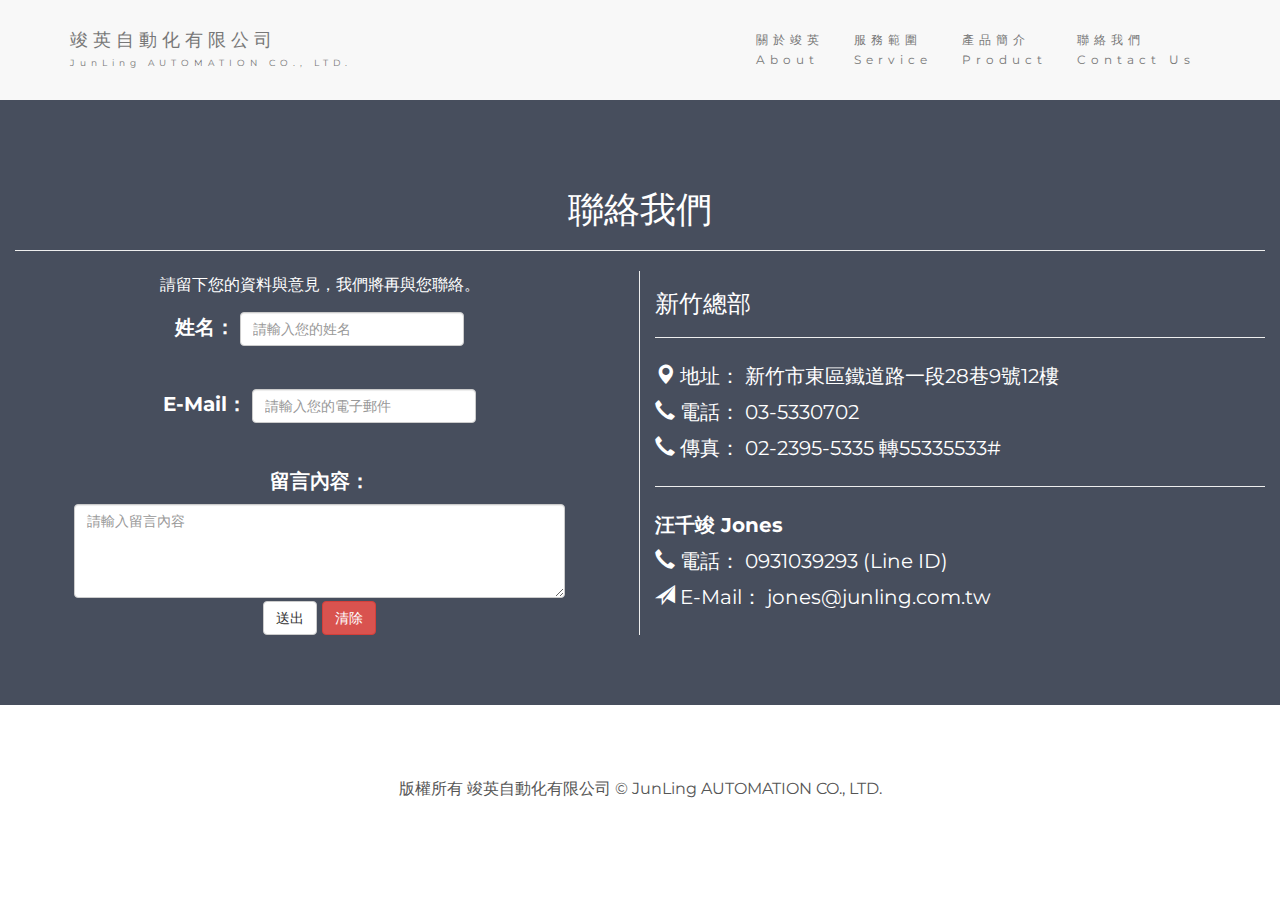
==== contact.html @ b86bc94a "Update contact.html" ====
<!DOCTYPE html>
<html lang="en">
<head>
  <title>竣英自動化有限公司</title>
  <meta charset="utf-8">
  <meta name="viewport" content="width=device-width, initial-scale=1">
  <link rel="stylesheet" href="https://maxcdn.bootstrapcdn.com/bootstrap/3.4.1/css/bootstrap.min.css">
  <link href="https://fonts.googleapis.com/css?family=Montserrat" rel="stylesheet">
  <script src="https://ajax.googleapis.com/ajax/libs/jquery/3.6.4/jquery.min.js"></script>
  <script src="https://maxcdn.bootstrapcdn.com/bootstrap/3.4.1/js/bootstrap.min.js"></script>
  <script src="scripts/index.js"></script>
  <link rel="stylesheet" href="styles/index.css">
</head>
<body>

<!-- Navbar -->
<nav class="navbar navbar-default">
  <div class="container">
    <div class="navbar-header">
      <button type="button" class="navbar-toggle" data-toggle="collapse" data-target="#myNavbar">
        <span class="icon-bar"></span>
        <span class="icon-bar"></span>
        <span class="icon-bar"></span>                        
      </button>
      <a class="navbar-brand" href="index.html">
        <span style="font-size:1em;">竣英自動化有限公司</span>
        <br />
        <span style="font-size:0.5em;">JunLing AUTOMATION CO., LTD.</span>
      </a>
    </div>
    <div class="collapse navbar-collapse" id="myNavbar">
      <ul class="nav navbar-nav navbar-right">
        <li>
          <a href="index.html#bg-1">
            關於竣英<br />About
          </a>
        </li>
        <li>
          <a href="index.html#bg-2">
            服務範圍<br />Service
          </a>
        </li>
        <li>
          <a href="index.html#bg-3">
            產品簡介<br />Product
          </a>
        </li>
        <li>
          <a href="contact.html">
          聯絡我們<br />Contact Us
          </a>
        </li>
      </ul>
    </div>
  </div>
</nav>

<div id="bg-1" class="container-fluid bg-1 text-center">
  <h1>聯絡我們</h1>
  <hr />
  <div class="row">
    <div class="col-sm-6" style="border-right: 1px solid #eee;"> 
      <p>請留下您的資料與意見，我們將再與您聯絡。</p>
      <form id="form" action="mailto:jones@junling.com.tw" method="get" enctype="text/plain" accept-charset="utf-8" class="form-inline">
        <input type="hidden" id="subject" name="subject" class="form-control" value="[竣英] 您有一則來自聯絡我們的新留言！">
        <input type="hidden" id="body" name="body" class="form-control" value="">
        <div class="form-group">
          <label for="name">姓名：</label>
          <input type="text" id="name" name="name" class="form-control" placeholder="請輸入您的姓名" />
        </div>
        <br /><br />
        <div class="form-group">
          <label for="email">E-Mail：</label>
          <input type="email" id="email" name="email" class="form-control" placeholder="請輸入您的電子郵件" />
        </div>
        <br /><br />
        <div class="form-group">
          <label for="message">留言內容：</label><br>
          <textarea id="message" name="message" rows="4" cols="50" class="form-control" placeholder="請輸入留言內容" /></textarea>
        </div>
        <br />
        <button class="btn btn-default" type="button" onclick="Submit();">送出</button>
        <button class="btn btn-danger" type="reset">清除</button>
      </form>
    </div>
    <div class="col-sm-6"> 
      <h3 class="text-left">新竹總部</h3>
      <hr />
      <div class="text-left">
        <span class=" glyphicon glyphicon-map-marker"></span> 地址： 新竹市東區鐵道路一段28巷9號12樓 <br />
        <span class="glyphicon glyphicon-earphone"></span> 電話： 03-5330702 <br />
        <span class="glyphicon glyphicon-earphone"></span> 傳真： 02-2395-5335 轉55335533# <br />
      </div>
      <hr />
      <div class="text-left">
        <b>汪千竣 Jones</b> <br />
        <span class="glyphicon glyphicon-earphone"></span> 電話： 0931039293 (Line ID) <br />
        <span class="glyphicon glyphicon-send"></span> E-Mail： <a href="mailto:jones@junling.com.tw" style="color: white;">jones@junling.com.tw</a> <br />
      </div>
    </div>
  </div>
</div>

<!-- Footer -->
<footer class="container-fluid bg-2 text-center">
  <p>版權所有 竣英自動化有限公司 © JunLing AUTOMATION CO., LTD.</p> 
</footer>

<a id="topButton" href="#">
  <span class="glyphicon glyphicon-menu-up"></span>
</a>

<!-- Modal -->
<div id="messageModal" class="modal fade" tabindex="-1" role="dialog">
  <div class="modal-dialog modal-sm">
    <div class="modal-content">
      <div class="modal-header">
        <button type="button" class="close" data-dismiss="modal" aria-label="Close">
          <span aria-hidden="true">&times;</span>
        </button>
        <h3 class="modal-title text-center">提示訊息</h5>
      </div>
      <div class="modal-body">
        <p id="messageModalBody"></p>
      </div>
      <div class="modal-footer">
        <button type="button" class="btn btn-secondary" data-dismiss="modal">關閉</button>
      </div>
    </div>
  </div>
</div>

</body>
</html>
---- styles/index.css ----
body {
  font: 20px Montserrat, sans-serif;
  line-height: 1.8;
  color: #f5f6f7;
}
p {font-size: 16px;}
.margin {margin-bottom: 45px;}
.bg-1 { 
  background-color: #474e5d; /* White */
  color: #ffffff;
}
.bg-2 { 
  background-color: #ffffff; /* Black Gray */
  color: #555555;
}
.bg-3 { 
  background-color: #2f2f2f; 
  color: #fff;
}
.container-fluid {
  padding-top: 70px;
  padding-bottom: 70px;
}
.navbar {
  padding-top: 15px;
  padding-bottom: 15px;
  border: 0;
  border-radius: 0;
  margin-bottom: 0;
  font-size: 12px;
  letter-spacing: 5px;
}
.navbar-nav  li a:hover {
  color: #1abc9c !important;
}
#topButton {
  display: none;
  position: fixed;
  bottom: 20px;
  right: 20px;
  padding: 10px;
  background-color: #f5f5f5;
  color: #666;
  border-radius: 5px;
  text-decoration: none;
}

#topButton:hover {
  background-color: #ddd;
}

.modal {
  color: #555555;
}
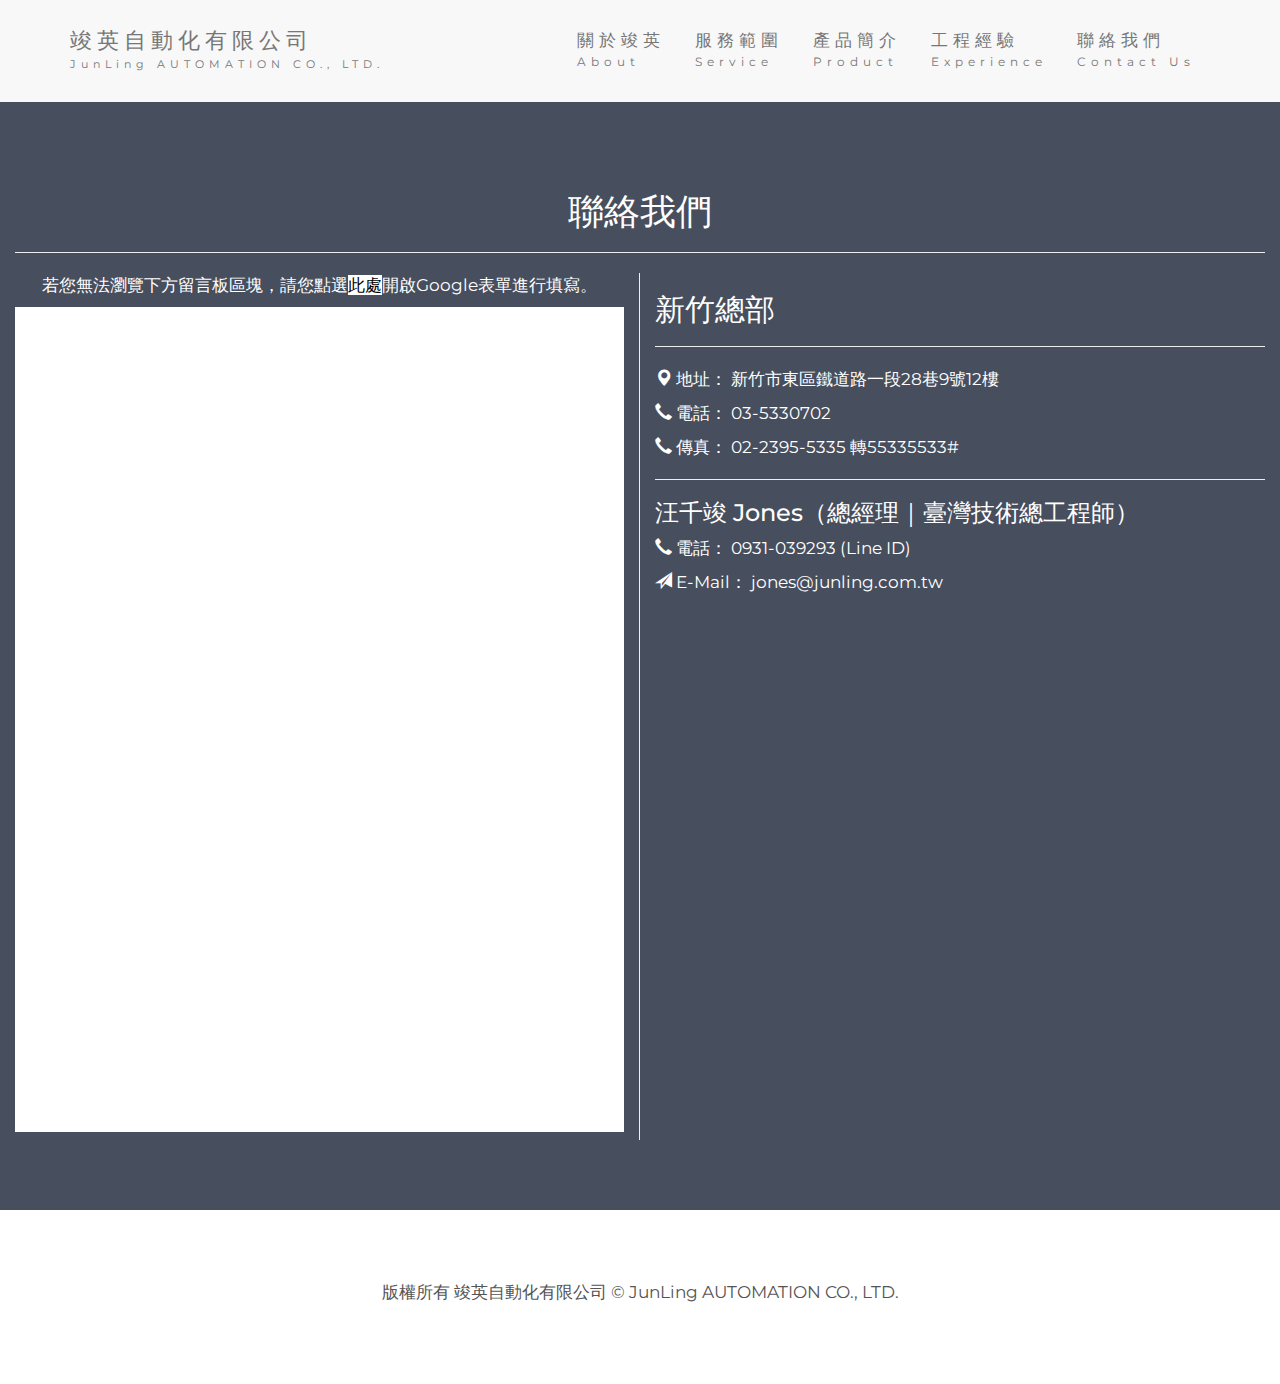
==== commit e5483467: "Fill in the gaps" ====
--- a/contact.html
+++ b/contact.html
@@ -23,31 +23,46 @@
         <span class="icon-bar"></span>                        
       </button>
       <a class="navbar-brand" href="index.html">
-        <span style="font-size:1em;">竣英自動化有限公司</span>
+        <span class="title">竣英自動化有限公司</span>
         <br />
-        <span style="font-size:0.5em;">JunLing AUTOMATION CO., LTD.</span>
+        <span class="subtitle">JunLing AUTOMATION CO., LTD.</span>
       </a>
     </div>
     <div class="collapse navbar-collapse" id="myNavbar">
       <ul class="nav navbar-nav navbar-right">
         <li>
           <a href="index.html#bg-1">
-            關於竣英<br />About
-          </a>
-        </li>
-        <li>
-          <a href="index.html#bg-2">
-            服務範圍<br />Service
+            <span class="title">關於竣英</span>
+            <br />
+            <span class="subtitle">About</span>
           </a>
         </li>
         <li>
           <a href="index.html#bg-3">
-            產品簡介<br />Product
+            <span class="title">服務範圍</span>
+            <br />
+            <span class="subtitle">Service</span>
+          </a>
+        </li>
+        <li>
+          <a href="index.html#bg-4">
+            <span class="title">產品簡介</span>
+            <br />
+            <span class="subtitle">Product</span>
+          </a>
+        </li>
+        <li>
+          <a href="index.html#bg-4">
+            <span class="title">工程經驗</span>
+            <br />
+            <span class="subtitle">Experience</span>
           </a>
         </li>
         <li>
           <a href="contact.html">
-          聯絡我們<br />Contact Us
+            <span class="title">聯絡我們</span>
+            <br />
+            <span class="subtitle">Contact Us</span>
           </a>
         </li>
       </ul>
@@ -59,43 +74,23 @@
   <h1>聯絡我們</h1>
   <hr />
   <div class="row">
-    <div class="col-sm-6" style="border-right: 1px solid #eee;"> 
-      <p>請留下您的資料與意見，我們將再與您聯絡。</p>
-      <form id="form" action="mailto:jones@junling.com.tw" method="get" enctype="text/plain" accept-charset="utf-8" class="form-inline">
-        <input type="hidden" id="subject" name="subject" class="form-control" value="[竣英] 您有一則來自聯絡我們的新留言！">
-        <input type="hidden" id="body" name="body" class="form-control" value="">
-        <div class="form-group">
-          <label for="name">姓名：</label>
-          <input type="text" id="name" name="name" class="form-control" placeholder="請輸入您的姓名" />
-        </div>
-        <br /><br />
-        <div class="form-group">
-          <label for="email">E-Mail：</label>
-          <input type="email" id="email" name="email" class="form-control" placeholder="請輸入您的電子郵件" />
-        </div>
-        <br /><br />
-        <div class="form-group">
-          <label for="message">留言內容：</label><br>
-          <textarea id="message" name="message" rows="4" cols="50" class="form-control" placeholder="請輸入留言內容" /></textarea>
-        </div>
-        <br />
-        <button class="btn btn-default" type="button" onclick="Submit();">送出</button>
-        <button class="btn btn-danger" type="reset">清除</button>
-      </form>
+    <div class="col-sm-6 border-right-white"> 
+      <p>若您無法瀏覽下方留言板區塊，請您點選<a class="text-black bk-white" href="https://docs.google.com/forms/d/e/1FAIpQLSc49tZmSOy5xtbqTs1gEEyyO-XQHC7qnhMd0cmSG9mVACJxCQ/viewform?usp=sf_link" target="_blank" title="Google表單留言版(另開分頁)">此處</a>開啟Google表單進行填寫。</p>
+      <iframe src="https://docs.google.com/forms/d/e/1FAIpQLSc49tZmSOy5xtbqTs1gEEyyO-XQHC7qnhMd0cmSG9mVACJxCQ/viewform?embedded=true" frameborder="0" marginheight="0" marginwidth="0" style="background-color: white;width:100%;min-height: 825px;">載入中…</iframe>
     </div>
     <div class="col-sm-6"> 
-      <h3 class="text-left">新竹總部</h3>
+      <h2 class="text-left">新竹總部</h2>
       <hr />
       <div class="text-left">
-        <span class=" glyphicon glyphicon-map-marker"></span> 地址： 新竹市東區鐵道路一段28巷9號12樓 <br />
-        <span class="glyphicon glyphicon-earphone"></span> 電話： 03-5330702 <br />
-        <span class="glyphicon glyphicon-earphone"></span> 傳真： 02-2395-5335 轉55335533# <br />
+        <p><span class="glyphicon glyphicon-map-marker"></span> 地址： 新竹市東區鐵道路一段28巷9號12樓</p>
+        <p><span class="glyphicon glyphicon-earphone"></span> 電話： 03-5330702</p>
+        <p><span class="glyphicon glyphicon-earphone"></span> 傳真： 02-2395-5335 轉55335533#</p>
       </div>
       <hr />
       <div class="text-left">
-        <b>汪千竣 Jones</b> <br />
-        <span class="glyphicon glyphicon-earphone"></span> 電話： 0931039293 (Line ID) <br />
-        <span class="glyphicon glyphicon-send"></span> E-Mail： <a href="mailto:jones@junling.com.tw" style="color: white;">jones@junling.com.tw</a> <br />
+        <h3 class="text-left">汪千竣 Jones（總經理｜臺灣技術總工程師）</h3>
+        <p><span class="glyphicon glyphicon-earphone"></span> 電話： 0931-039293 (Line ID)</p>
+        <p><span class="glyphicon glyphicon-send"></span> E-Mail： jones@junling.com.tw</p>
       </div>
     </div>
   </div>
@@ -110,25 +105,5 @@
   <span class="glyphicon glyphicon-menu-up"></span>
 </a>
 
-<!-- Modal -->
-<div id="messageModal" class="modal fade" tabindex="-1" role="dialog">
-  <div class="modal-dialog modal-sm">
-    <div class="modal-content">
-      <div class="modal-header">
-        <button type="button" class="close" data-dismiss="modal" aria-label="Close">
-          <span aria-hidden="true">&times;</span>
-        </button>
-        <h3 class="modal-title text-center">提示訊息</h5>
-      </div>
-      <div class="modal-body">
-        <p id="messageModalBody"></p>
-      </div>
-      <div class="modal-footer">
-        <button type="button" class="btn btn-secondary" data-dismiss="modal">關閉</button>
-      </div>
-    </div>
-  </div>
-</div>
-
 </body>
 </html>
--- a/styles/index.css
+++ b/styles/index.css
@@ -1,39 +1,71 @@
 
+.margin {
+  margin-bottom: 45px;
+}
+
+.container-fluid {
+  padding-top: 70px;
+  padding-bottom: 70px;
+}
+
+/* maga menu */
+.navbar {
+  padding-top: 15px;
+  padding-bottom: 15px;
+  border: 0;
+  border-radius: 0;
+  margin-bottom: 0;
+  letter-spacing: 5px;
+}
+
+/* logo */
+.navbar-brand .title {
+  font-size: 1.2em;
+}
+.navbar-brand .subtitle {
+  font-size: 0.6em;
+}
+
+/* menu */
+.navbar-nav  li a:hover {
+  color: #1abc9c !important;
+}
+.navbar-nav .title {
+  font-size: 1.4em;
+}
+.navbar-nav .subtitle {
+  font-size: 1em;
+}
+
+/* body */
 body {
-  font: 20px Montserrat, sans-serif;
-  line-height: 1.8;
+  font: 1.2em Montserrat, sans-serif;
+  line-height: 2em;
   color: #f5f6f7;
 }
-p {font-size: 16px;}
-.margin {margin-bottom: 45px;}
+p {
+  font-size: 1.4em;
+}
 .bg-1 { 
-  background-color: #474e5d; /* White */
+  background-color: #474e5d;
   color: #ffffff;
 }
 .bg-2 { 
-  background-color: #ffffff; /* Black Gray */
+  background-color: #ffffff; 
   color: #555555;
 }
 .bg-3 { 
   background-color: #2f2f2f; 
   color: #fff;
 }
-.container-fluid {
-  padding-top: 70px;
-  padding-bottom: 70px;
+.bg-4 { 
+  background-color: #ffffff; 
+  color: #555555;
 }
-.navbar {
-  padding-top: 15px;
-  padding-bottom: 15px;
-  border: 0;
-  border-radius: 0;
-  margin-bottom: 0;
-  font-size: 12px;
-  letter-spacing: 5px;
+.bg-4 li {
+  font-size: 1.4em;
 }
-.navbar-nav  li a:hover {
-  color: #1abc9c !important;
-}
+
 #topButton {
   display: none;
   position: fixed;
@@ -45,11 +77,22 @@
   border-radius: 5px;
   text-decoration: none;
 }
-
 #topButton:hover {
   background-color: #ddd;
 }
 
-.modal {
-  color: #555555;
+.border-right-white {
+  border-right: 1px solid #eee;
 }
+
+.text-white {
+  color: white;
+}
+
+.text-black {
+  color: black;
+}
+
+.bk-white {
+  background-color: white;
+}
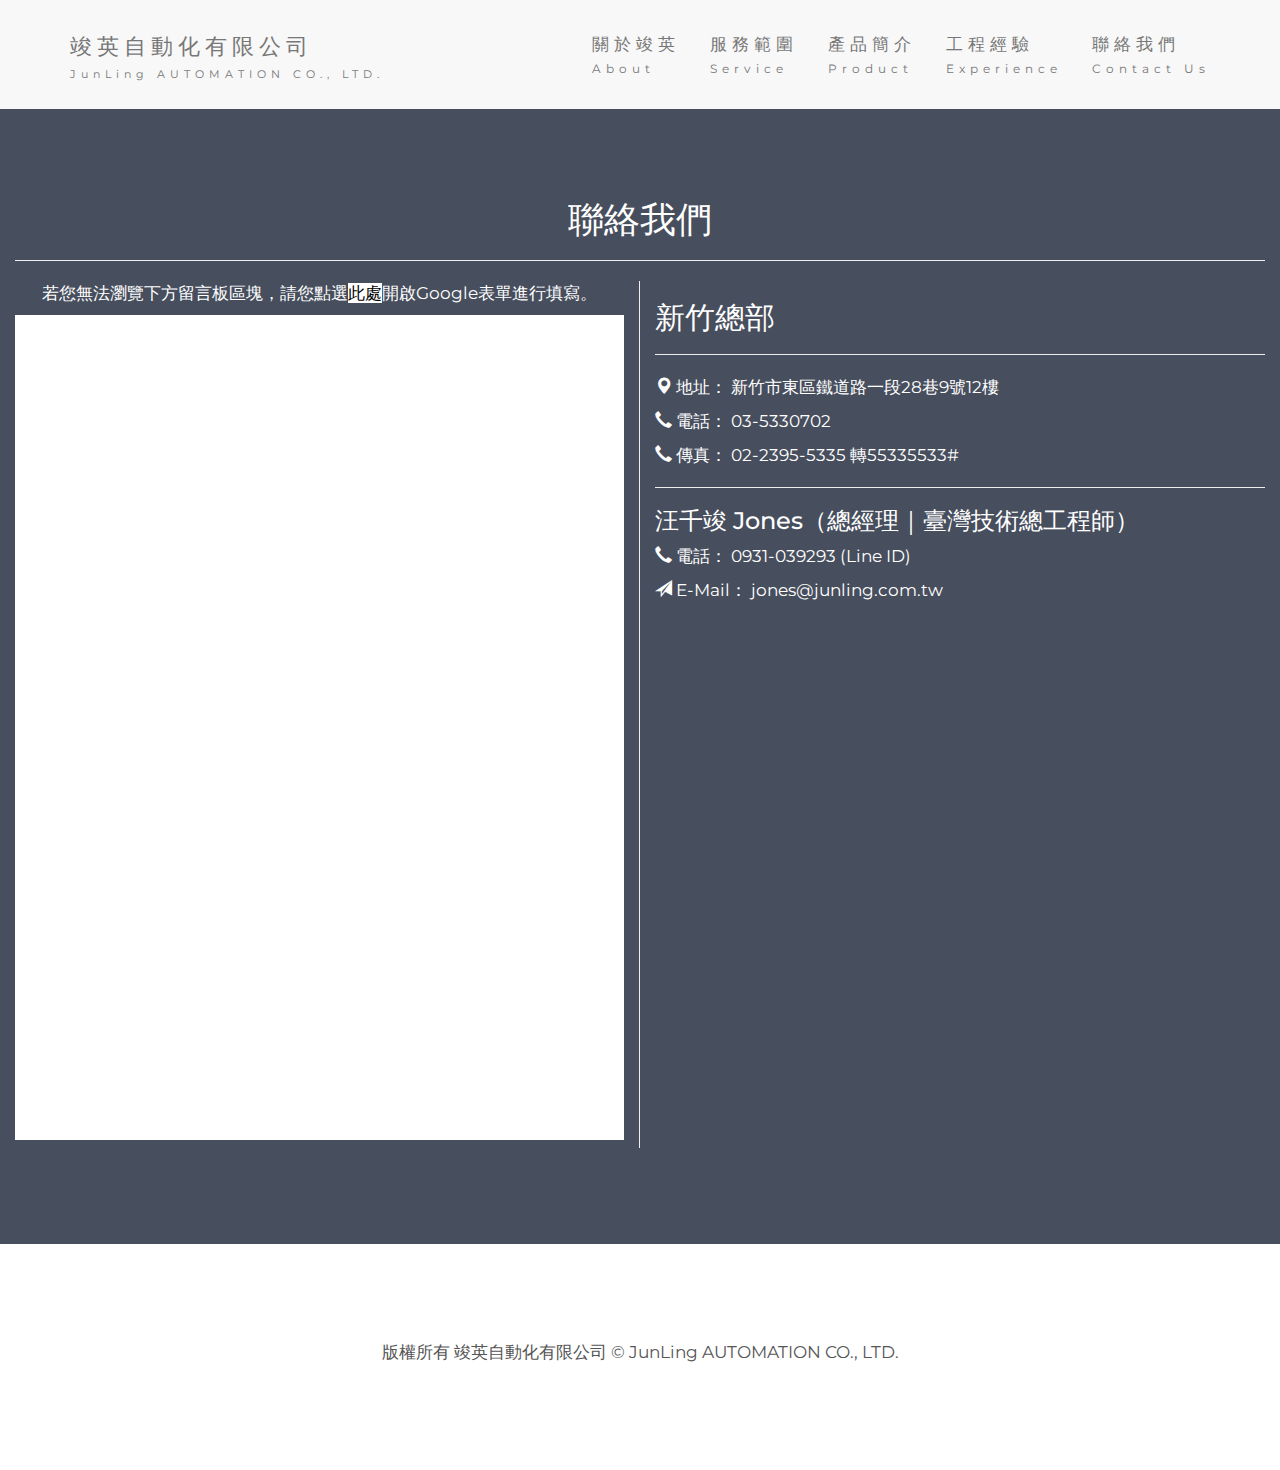
==== commit 972a125c: "[update] fix mobile layout" ====
--- a/contact.html
+++ b/contact.html
@@ -8,16 +8,16 @@
   <link href="https://fonts.googleapis.com/css?family=Montserrat" rel="stylesheet">
   <script src="https://ajax.googleapis.com/ajax/libs/jquery/3.6.4/jquery.min.js"></script>
   <script src="https://maxcdn.bootstrapcdn.com/bootstrap/3.4.1/js/bootstrap.min.js"></script>
-  <script src="scripts/index.js"></script>
-  <link rel="stylesheet" href="styles/index.css">
+  <script src="scripts/index.js?t=1"></script>
+  <link rel="stylesheet" href="styles/index.css?t=2">
 </head>
 <body>
 
 <!-- Navbar -->
-<nav class="navbar navbar-default">
+<nav class="navbar navbar-default navbar-fixed-top">
   <div class="container">
     <div class="navbar-header">
-      <button type="button" class="navbar-toggle" data-toggle="collapse" data-target="#myNavbar">
+      <button id="toggleButton" type="button" class="navbar-toggle" data-toggle="collapse" data-target="#myNavbar">
         <span class="icon-bar"></span>
         <span class="icon-bar"></span>
         <span class="icon-bar"></span>                        
@@ -31,28 +31,28 @@
     <div class="collapse navbar-collapse" id="myNavbar">
       <ul class="nav navbar-nav navbar-right">
         <li>
-          <a href="index.html#bg-1">
+          <a href="index.html#about">
             <span class="title">關於竣英</span>
             <br />
             <span class="subtitle">About</span>
           </a>
         </li>
         <li>
-          <a href="index.html#bg-3">
+          <a href="index.html#service">
             <span class="title">服務範圍</span>
             <br />
             <span class="subtitle">Service</span>
           </a>
         </li>
         <li>
-          <a href="index.html#bg-4">
+          <a href="index.html#product">
             <span class="title">產品簡介</span>
             <br />
             <span class="subtitle">Product</span>
           </a>
         </li>
         <li>
-          <a href="index.html#bg-4">
+          <a href="index.html#experience">
             <span class="title">工程經驗</span>
             <br />
             <span class="subtitle">Experience</span>
@@ -70,15 +70,31 @@
   </div>
 </nav>
 
-<div id="bg-1" class="container-fluid bg-1 text-center">
+<div class="container-fluid bg bg-light-gray text-center">
   <h1>聯絡我們</h1>
   <hr />
   <div class="row">
+    <div class="col-sm-6 mobile-show"> 
+      <h2 class="text-left">新竹總部</h2>
+      <hr />
+      <div class="text-left">
+        <p><span class="glyphicon glyphicon-map-marker"></span> 地址： 新竹市東區鐵道路一段28巷9號12樓</p>
+        <p><span class="glyphicon glyphicon-earphone"></span> 電話： 03-5330702</p>
+        <p><span class="glyphicon glyphicon-earphone"></span> 傳真： 02-2395-5335 轉55335533#</p>
+      </div>
+      <hr />
+      <div class="text-left">
+        <h3 class="text-left">汪千竣 Jones（總經理｜臺灣技術總工程師）</h3>
+        <p><span class="glyphicon glyphicon-earphone"></span> 電話： 0931-039293 (Line ID)</p>
+        <p><span class="glyphicon glyphicon-send"></span> E-Mail： jones@junling.com.tw</p>
+      </div>
+      <hr />
+    </div>
     <div class="col-sm-6 border-right-white"> 
       <p>若您無法瀏覽下方留言板區塊，請您點選<a class="text-black bk-white" href="https://docs.google.com/forms/d/e/1FAIpQLSc49tZmSOy5xtbqTs1gEEyyO-XQHC7qnhMd0cmSG9mVACJxCQ/viewform?usp=sf_link" target="_blank" title="Google表單留言版(另開分頁)">此處</a>開啟Google表單進行填寫。</p>
       <iframe src="https://docs.google.com/forms/d/e/1FAIpQLSc49tZmSOy5xtbqTs1gEEyyO-XQHC7qnhMd0cmSG9mVACJxCQ/viewform?embedded=true" frameborder="0" marginheight="0" marginwidth="0" style="background-color: white;width:100%;min-height: 825px;">載入中…</iframe>
     </div>
-    <div class="col-sm-6"> 
+    <div class="col-sm-6 pc-show"> 
       <h2 class="text-left">新竹總部</h2>
       <hr />
       <div class="text-left">
@@ -97,7 +113,7 @@
 </div>
 
 <!-- Footer -->
-<footer class="container-fluid bg-2 text-center">
+<footer class="container-fluid bg bg-white text-center">
   <p>版權所有 竣英自動化有限公司 © JunLing AUTOMATION CO., LTD.</p> 
 </footer>
 
--- a/styles/index.css
+++ b/styles/index.css
@@ -1,11 +1,6 @@
 
 .margin {
   margin-bottom: 45px;
-}
-
-.container-fluid {
-  padding-top: 70px;
-  padding-bottom: 70px;
 }
 
 /* maga menu */
@@ -17,13 +12,19 @@
   margin-bottom: 0;
   letter-spacing: 5px;
 }
+.navbar-brand {
+  height: inherit;
+  max-height: 60px;
+}
 
 /* logo */
 .navbar-brand .title {
   font-size: 1.2em;
+  line-height: 1.5em;
 }
 .navbar-brand .subtitle {
   font-size: 0.6em;
+  line-height: 0.9em;
 }
 
 /* menu */
@@ -32,13 +33,16 @@
 }
 .navbar-nav .title {
   font-size: 1.4em;
+  line-height: 1.7em;
 }
 .navbar-nav .subtitle {
   font-size: 1em;
+  line-height: 1.3em;
 }
 
 /* body */
 body {
+  padding-top: 7em;
   font: 1.2em Montserrat, sans-serif;
   line-height: 2em;
   color: #f5f6f7;
@@ -46,15 +50,15 @@
 p {
   font-size: 1.4em;
 }
-.bg-1 { 
+.bg-light-gray { 
   background-color: #474e5d;
   color: #ffffff;
 }
-.bg-2 { 
+.bg-white { 
   background-color: #ffffff; 
   color: #555555;
 }
-.bg-3 { 
+.bg-gray { 
   background-color: #2f2f2f; 
   color: #fff;
 }
@@ -62,8 +66,122 @@
   background-color: #ffffff; 
   color: #555555;
 }
-.bg-4 li {
+.bg li {
   font-size: 1.4em;
+}
+
+.container-fluid {
+  padding-top: 8em;
+  padding-bottom: 8em;
+}
+
+/* contact */
+.mobile-show {
+  display: none;
+}
+.pc-show {
+  display: block;
+}
+
+/* mobile */
+@media only screen and (max-width: 1200px) {
+  /* body */
+  body {
+    padding-top: 13em;
+  }
+}
+
+/* mobile */
+@media only screen and (max-width: 768px) {
+  /* body */
+  body {
+    padding-top: 8em;
+  }
+}
+
+/* mobile */
+@media only screen and (max-width: 767.5px) {
+  /* body */
+  body {
+    padding-top: 5em;
+  }
+  p {
+    font-size: 1.2em;
+  }
+
+  /* logo */
+  .navbar-brand .title {
+    font-size: 0.8em;
+    line-height: 1em;
+  }
+  .navbar-brand .subtitle {
+    font-size: 0.4em;
+    line-height: 0.6em;
+  }
+
+  /* menu */
+  .navbar-nav .title {
+    font-size: 1.2em;
+    line-height: 1.4em;
+  }
+  .navbar-nav .subtitle {
+    font-size: 0.8em;
+    line-height: 1em;
+  }
+
+  /* contact */
+  .mobile-show {
+    display: block;
+  }
+  .pc-show {
+    display: none;
+  }
+}
+
+/* mobile */
+@media only screen and (max-width: 344px) {
+  /* mega menu */
+  .navbar-brand {
+    padding: 15px 10px;
+  }
+}
+
+/* mobile */
+@media only screen and (max-width: 334px) {
+  /* mega menu */
+  .navbar-brand {
+    padding: 15px 5px;
+  }
+}
+
+/* mobile */
+@media only screen and (max-width: 324px) {
+  /* logo */
+  .navbar-brand .subtitle {
+    display: none;
+  }
+}
+
+/* mobile */
+@media only screen and (max-width: 244px) {
+  /* logo */
+  .navbar-brand .title {
+    font-size: 0.6em;
+    line-height: 0.8em;
+  }
+
+  /* toggle  */
+  .navbar-toggle {
+    margin-right: 10px;
+  }
+}
+
+/* mobile */
+@media only screen and (max-width: 214px) {
+  /* toggle  */
+  .navbar-toggle {
+    margin-right: 5px;
+  }
 }
 
 #topButton {
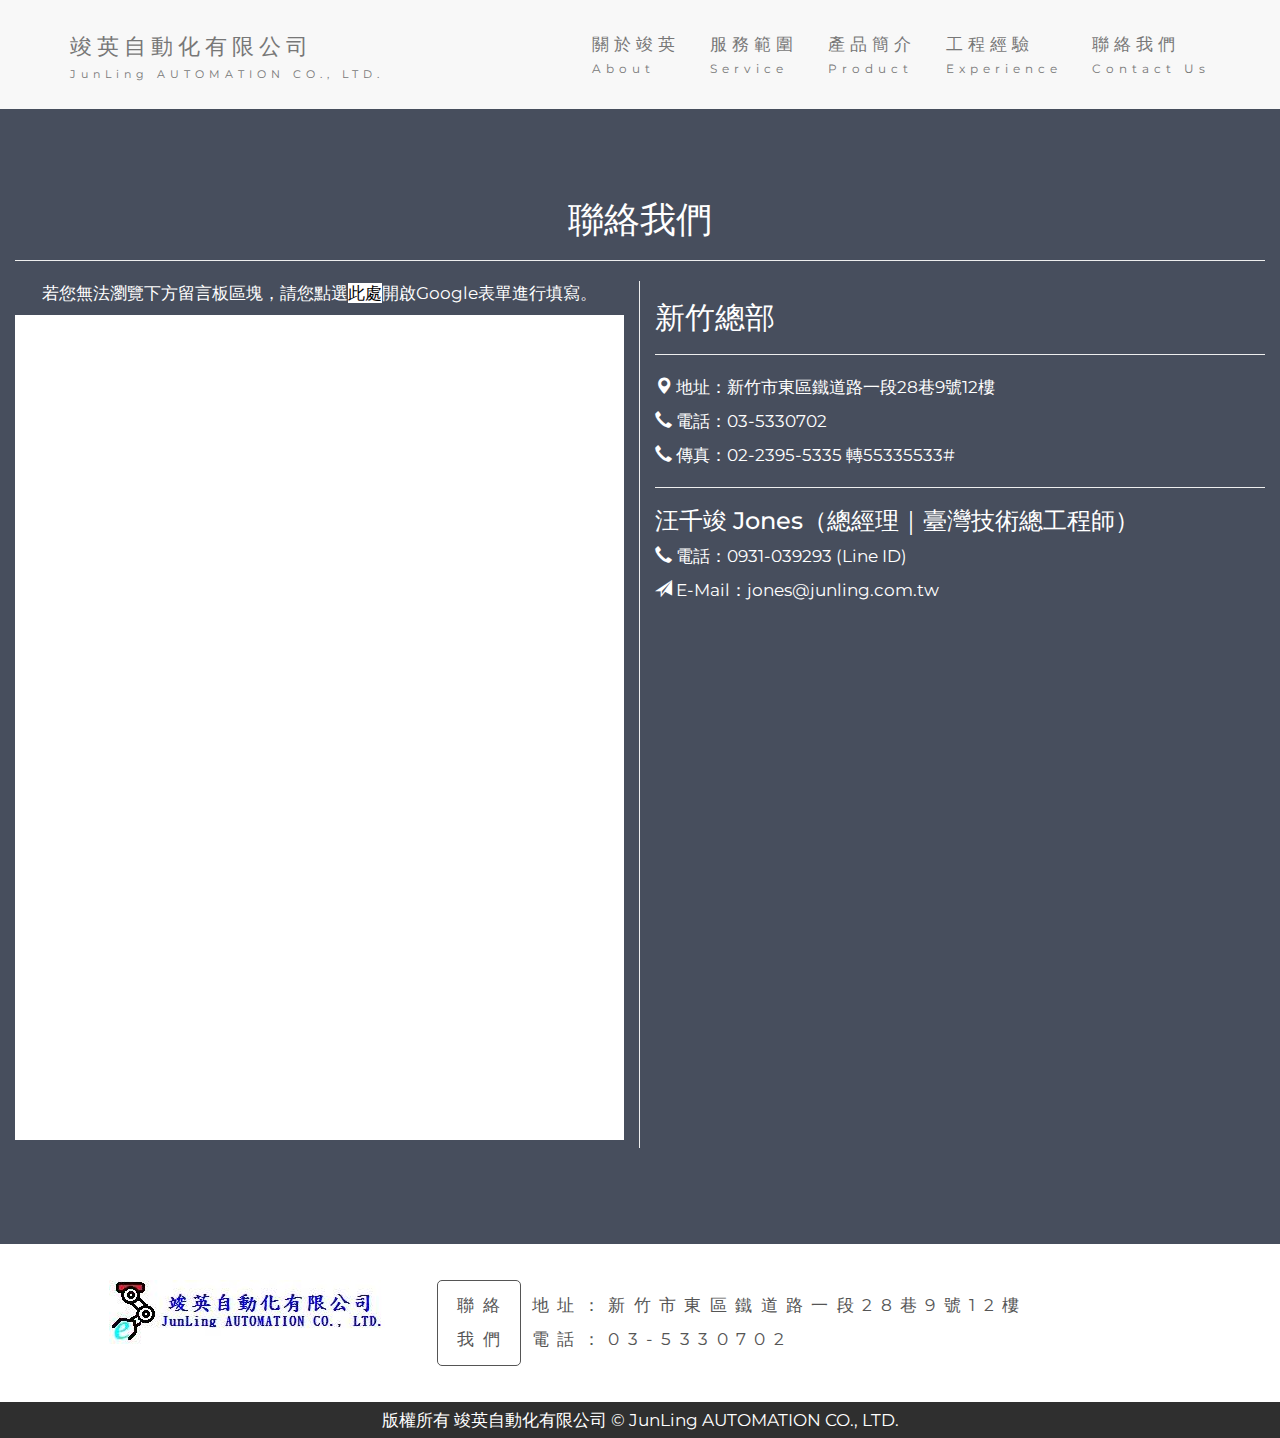
==== commit 250302c4: "[update] image, logo, ico, footer layout" ====
--- a/contact.html
+++ b/contact.html
@@ -4,6 +4,9 @@
   <title>竣英自動化有限公司</title>
   <meta charset="utf-8">
   <meta name="viewport" content="width=device-width, initial-scale=1">
+  <meta name="description" content="竣英是一家具有豐富自動化工程經驗的公司，涵蓋了設備自動化設計、廠務系統自動化工程、圖控軟體繪製、電力系統監控、PLC程式設計以及現場二次配接施工等範疇。">
+  <meta name="keywords" content="自動化系統規劃設計,PLC/SCADA,儀電二次配工程,廠務系統改造,人機介面">
+  <link rel="shortcut icon" href="favicon.ico" type="image/vnd.microsoft.icon">
   <link rel="stylesheet" href="https://maxcdn.bootstrapcdn.com/bootstrap/3.4.1/css/bootstrap.min.css">
   <link href="https://fonts.googleapis.com/css?family=Montserrat" rel="stylesheet">
   <script src="https://ajax.googleapis.com/ajax/libs/jquery/3.6.4/jquery.min.js"></script>
@@ -98,22 +101,45 @@
       <h2 class="text-left">新竹總部</h2>
       <hr />
       <div class="text-left">
-        <p><span class="glyphicon glyphicon-map-marker"></span> 地址： 新竹市東區鐵道路一段28巷9號12樓</p>
-        <p><span class="glyphicon glyphicon-earphone"></span> 電話： 03-5330702</p>
-        <p><span class="glyphicon glyphicon-earphone"></span> 傳真： 02-2395-5335 轉55335533#</p>
+        <p><span class="glyphicon glyphicon-map-marker"></span> 地址：新竹市東區鐵道路一段28巷9號12樓</p>
+        <p><span class="glyphicon glyphicon-earphone"></span> 電話：03-5330702</p>
+        <p><span class="glyphicon glyphicon-earphone"></span> 傳真：02-2395-5335 轉55335533#</p>
       </div>
       <hr />
       <div class="text-left">
         <h3 class="text-left">汪千竣 Jones（總經理｜臺灣技術總工程師）</h3>
-        <p><span class="glyphicon glyphicon-earphone"></span> 電話： 0931-039293 (Line ID)</p>
-        <p><span class="glyphicon glyphicon-send"></span> E-Mail： jones@junling.com.tw</p>
+        <p><span class="glyphicon glyphicon-earphone"></span> 電話：0931-039293 (Line ID)</p>
+        <p><span class="glyphicon glyphicon-send"></span> E-Mail：jones@junling.com.tw</p>
       </div>
     </div>
   </div>
 </div>
 
 <!-- Footer -->
-<footer class="container-fluid bg bg-white text-center">
+<div class="container-footer bg bg-white text-center">
+  <div class="row">
+    <div class="col-sm-1">
+    </div>
+    <div class="col-sm-3">
+      <img class="img-responsive" src="images/logo.jpg" alt="Logo">
+    </div>
+    <div class="col-sm-7 text-left">
+      <div class="footer-body">
+        <a class="footer-contact contact-button text-white" href="contact.html">
+          聯絡<br/>我們
+        </a>
+        <div class="footer-contact contact-text text-left">
+          地址：新竹市東區鐵道路一段28巷9號12樓
+          <br />
+          電話：03-5330702
+        </div>
+      </div>
+    </div>
+    <div class="col-sm-1">
+    </div>
+  </div>
+</div>
+<footer class="bg-gray text-center">
   <p>版權所有 竣英自動化有限公司 © JunLing AUTOMATION CO., LTD.</p> 
 </footer>
 
--- a/styles/index.css
+++ b/styles/index.css
@@ -83,6 +83,61 @@
   display: block;
 }
 
+/* thumbnail image */
+.thumbnail .border {
+  border: lightgray 1px solid;
+  width:100%;
+}
+
+/* footer */
+footer {
+  padding-top: 0.5em;
+  padding-bottom: 0.5em;
+}
+footer p {
+  margin: 0em;
+}
+.container-footer {
+  padding-top: 3em;
+  padding-bottom: 3em;
+}
+.footer-body {
+  padding-top: 0em;
+  display: inline-block;
+}
+.footer-contact {
+  display: inline-table;
+  font-size: 1.4em;
+  letter-spacing: 0.5em;
+  line-height: 2em;
+}
+.contact-button {
+  text-align: center;
+  width: 5em;
+  padding: 0.5em 0em 0.5em 0.5em;
+  border-radius: 5px;
+}
+.contact-button:hover {
+  text-decoration: none;
+}
+.bg-light-gray .contact-button {
+  border: white 1px solid;
+  color: white;
+}
+.bg-light-gray .contact-button:hover {
+  color: white;
+}
+.bg-white .contact-button {
+  border: #555555 1px solid;
+  color: #555555;
+}
+.bg-white .contact-button:hover {
+  color: #555555;
+}
+.contact-text {
+  padding-left: 0.5em;
+}
+
 /* mobile */
 @media only screen and (max-width: 1200px) {
   /* body */
@@ -91,7 +146,27 @@
   }
 }
 
-/* mobile */
+@media only screen and (max-width: 1028px) {
+  /* footer */
+  .contact-text {
+    font-size: 1.2em;
+  }
+}
+
+@media only screen and (max-width: 905px) {
+  /* footer */
+  .contact-text {
+    font-size: 1em;
+  }
+}
+
+@media only screen and (max-width: 783px) {
+  /* footer */
+  .contact-text {
+    font-size: 0.9em;
+  }
+}
+
 @media only screen and (max-width: 768px) {
   /* body */
   body {
@@ -99,7 +174,6 @@
   }
 }
 
-/* mobile */
 @media only screen and (max-width: 767.5px) {
   /* body */
   body {
@@ -136,9 +210,19 @@
   .pc-show {
     display: none;
   }
-}
-
-/* mobile */
+
+  /* footer */
+  .container-footer {
+    padding-left: 1em;
+  }
+  .footer-body {
+    padding-top: 1em;
+  }
+  .contact-text {
+    font-size: 1.4em;
+  }
+}
+
 @media only screen and (max-width: 344px) {
   /* mega menu */
   .navbar-brand {
@@ -146,7 +230,6 @@
   }
 }
 
-/* mobile */
 @media only screen and (max-width: 334px) {
   /* mega menu */
   .navbar-brand {
@@ -154,7 +237,6 @@
   }
 }
 
-/* mobile */
 @media only screen and (max-width: 324px) {
   /* logo */
   .navbar-brand .subtitle {
@@ -162,7 +244,6 @@
   }
 }
 
-/* mobile */
 @media only screen and (max-width: 244px) {
   /* logo */
   .navbar-brand .title {
@@ -176,7 +257,6 @@
   }
 }
 
-/* mobile */
 @media only screen and (max-width: 214px) {
   /* toggle  */
   .navbar-toggle {
@@ -194,6 +274,7 @@
   color: #666;
   border-radius: 5px;
   text-decoration: none;
+  box-shadow: 2px 2px 2px gray;
 }
 #topButton:hover {
   background-color: #ddd;
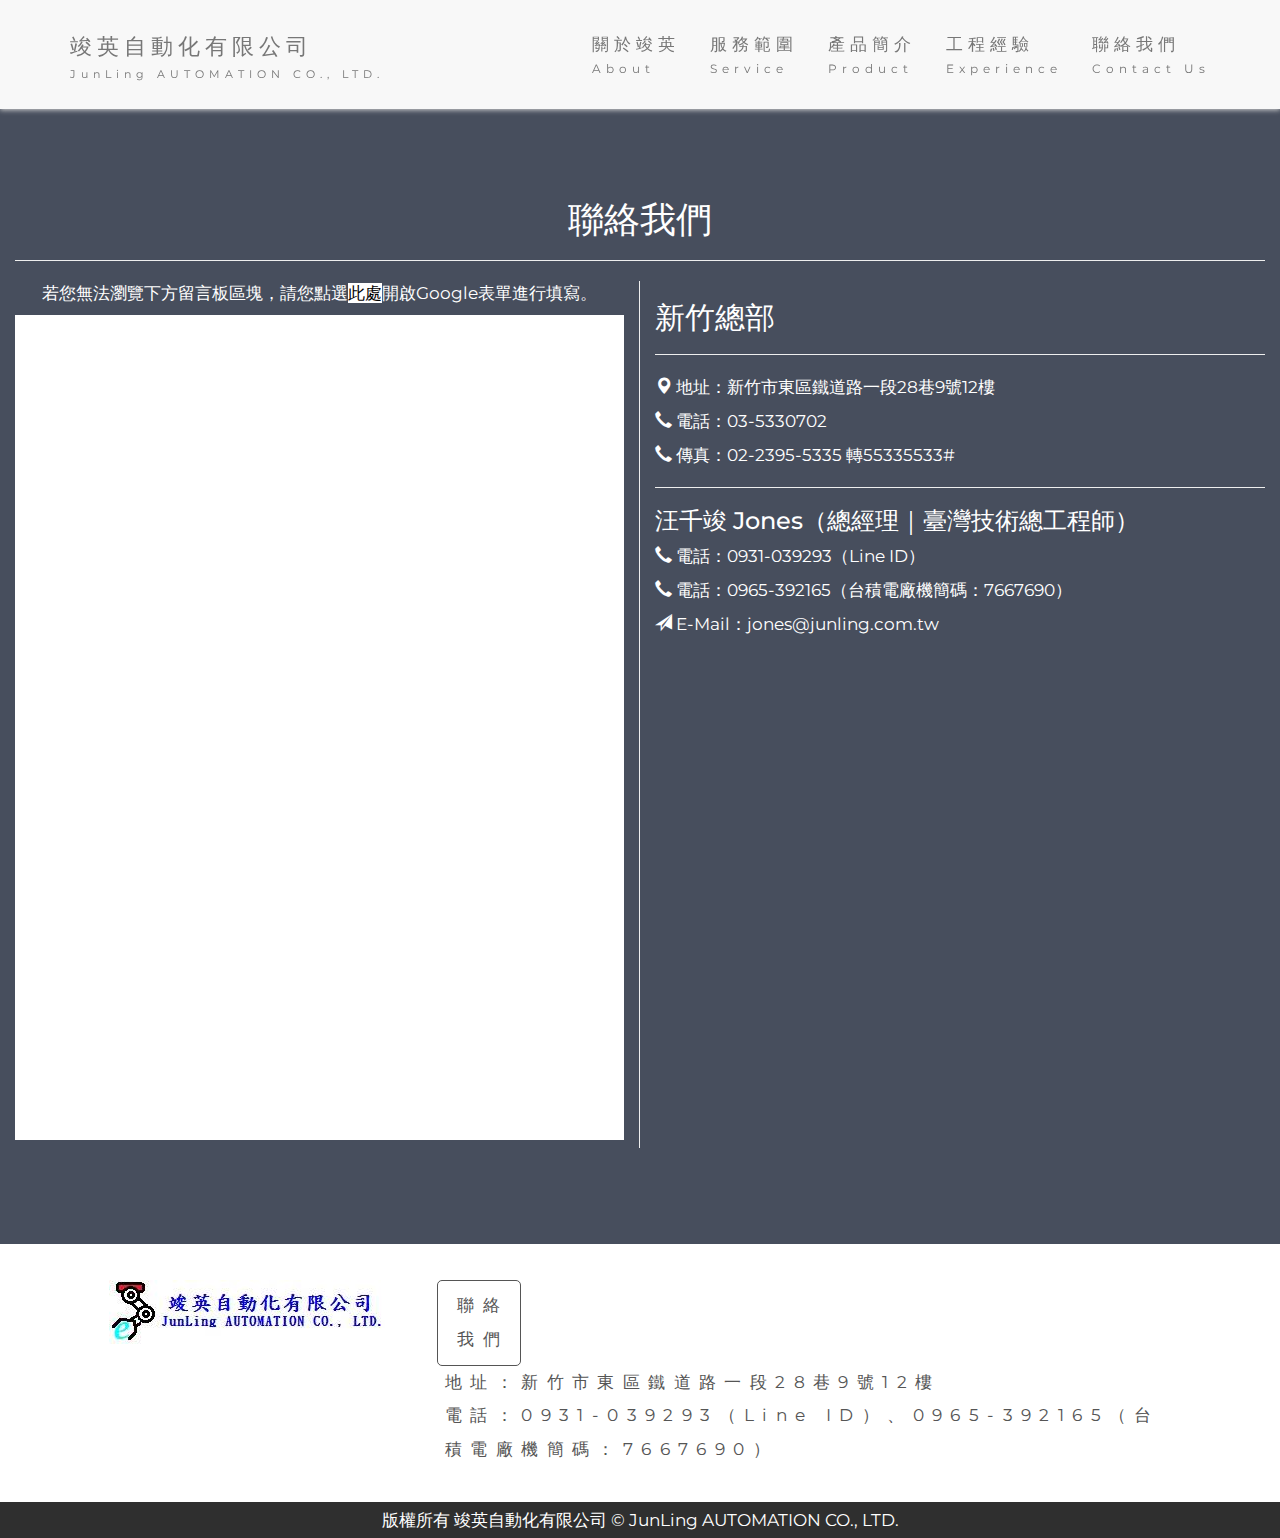
==== commit 277f823d: "Update contact.html/menu title, phone, footer" ====
--- a/contact.html
+++ b/contact.html
@@ -25,7 +25,7 @@
         <span class="icon-bar"></span>
         <span class="icon-bar"></span>                        
       </button>
-      <a class="navbar-brand" href="index.html">
+      <a class="navbar-brand" href="index.html" title="首頁">
         <span class="title">竣英自動化有限公司</span>
         <br />
         <span class="subtitle">JunLing AUTOMATION CO., LTD.</span>
@@ -34,35 +34,35 @@
     <div class="collapse navbar-collapse" id="myNavbar">
       <ul class="nav navbar-nav navbar-right">
         <li>
-          <a href="index.html#about">
+          <a href="index.html#about" title="關於竣英">
             <span class="title">關於竣英</span>
             <br />
             <span class="subtitle">About</span>
           </a>
         </li>
         <li>
-          <a href="index.html#service">
+          <a href="index.html#service" title="服務範圍">
             <span class="title">服務範圍</span>
             <br />
             <span class="subtitle">Service</span>
           </a>
         </li>
         <li>
-          <a href="index.html#product">
+          <a href="index.html#product" title="產品簡介">
             <span class="title">產品簡介</span>
             <br />
             <span class="subtitle">Product</span>
           </a>
         </li>
         <li>
-          <a href="index.html#experience">
+          <a href="index.html#experience" title="工程經驗">
             <span class="title">工程經驗</span>
             <br />
             <span class="subtitle">Experience</span>
           </a>
         </li>
         <li>
-          <a href="contact.html">
+          <a href="contact.html" title="聯絡我們">
             <span class="title">聯絡我們</span>
             <br />
             <span class="subtitle">Contact Us</span>
@@ -108,8 +108,9 @@
       <hr />
       <div class="text-left">
         <h3 class="text-left">汪千竣 Jones（總經理｜臺灣技術總工程師）</h3>
-        <p><span class="glyphicon glyphicon-earphone"></span> 電話：0931-039293 (Line ID)</p>
-        <p><span class="glyphicon glyphicon-send"></span> E-Mail：jones@junling.com.tw</p>
+        <p><span class="glyphicon glyphicon-earphone"></span> 電話：0931-039293（Line ID）</p>
+        <p><span class="glyphicon glyphicon-earphone"></span> 電話：0965-392165（台積電廠機簡碼：7667690）</p>
+        <p><span class="glyphicon glyphicon-send"></span> E-Mail：<a href="mailto:jones@junling.com.tw" class="text-white link-white">jones@junling.com.tw</a></p>
       </div>
     </div>
   </div>
@@ -131,7 +132,7 @@
         <div class="footer-contact contact-text text-left">
           地址：新竹市東區鐵道路一段28巷9號12樓
           <br />
-          電話：03-5330702
+          電話：0931-039293（Line ID）、0965-392165（台積電廠機簡碼：7667690）
         </div>
       </div>
     </div>
--- a/styles/index.css
+++ b/styles/index.css
@@ -11,6 +11,7 @@
   border-radius: 0;
   margin-bottom: 0;
   letter-spacing: 5px;
+  box-shadow: 0px 1px 5px lightgray;
 }
 .navbar-brand {
   height: inherit;
@@ -295,3 +296,8 @@
 .bk-white {
   background-color: white;
 }
+
+.link-white:hover {
+  color: white;
+}
+
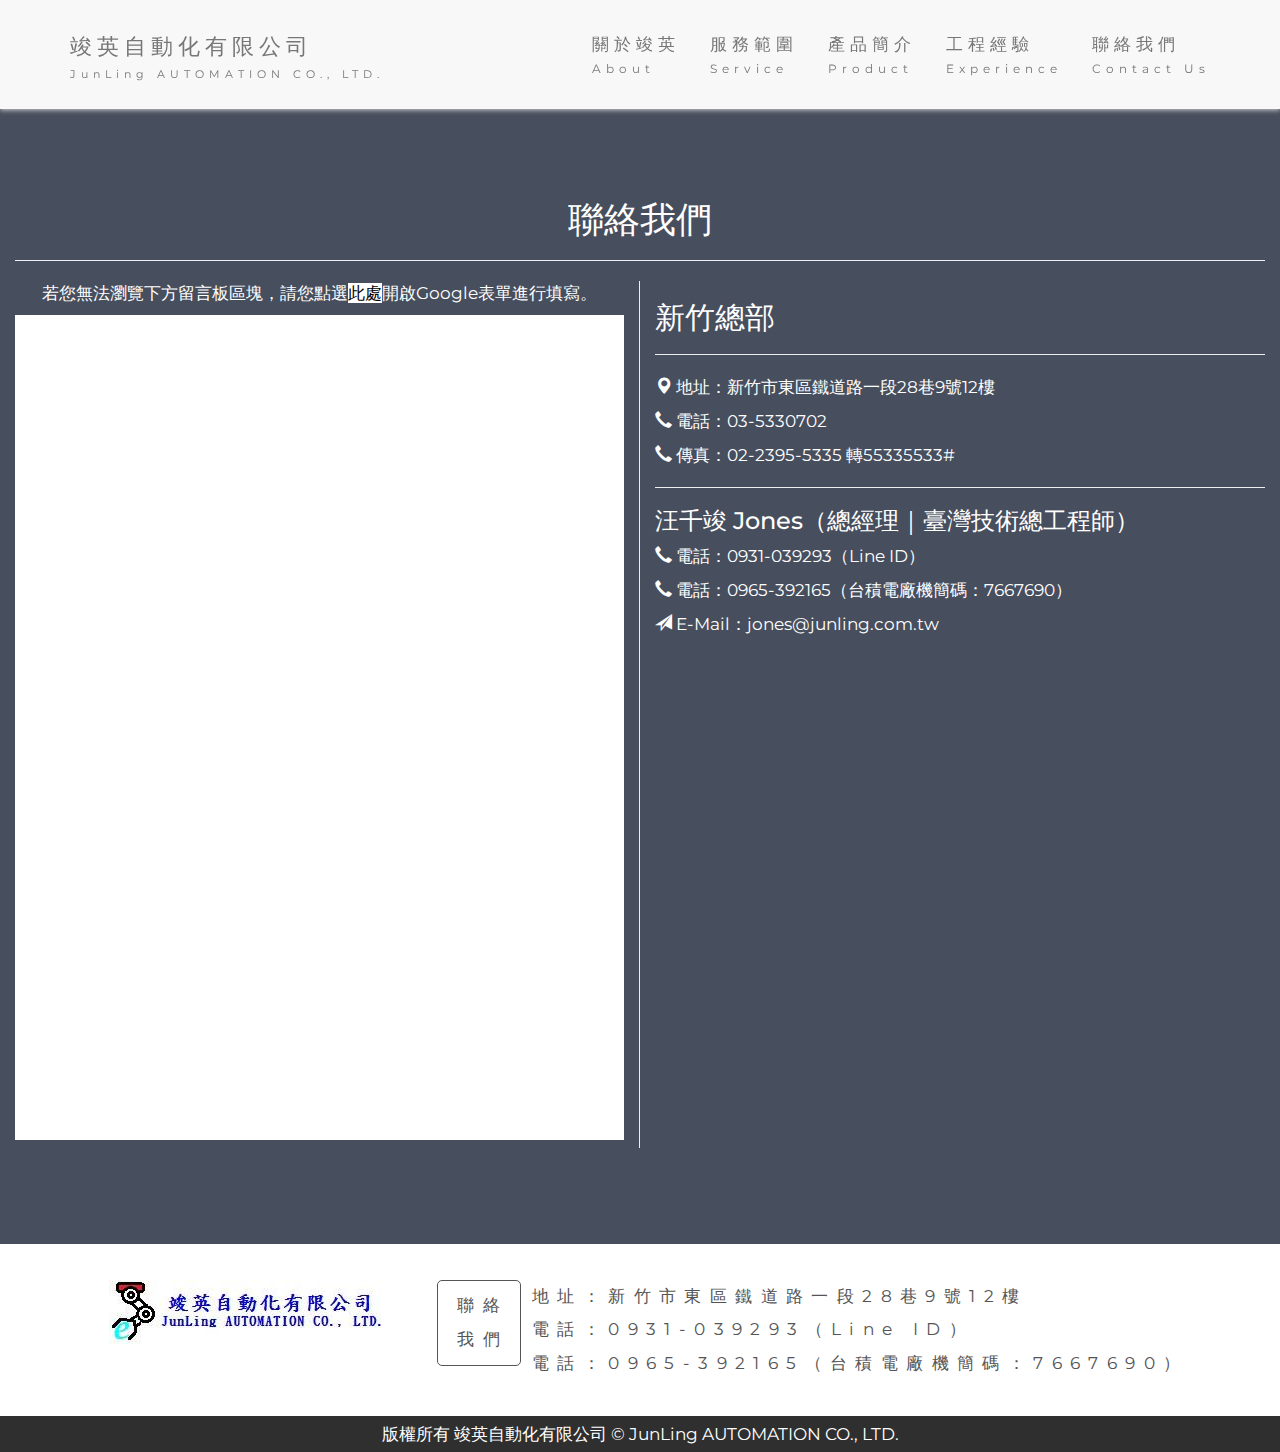
==== commit cee2bfb3: "[update] index.html, contact.html, index.css" ====
--- a/contact.html
+++ b/contact.html
@@ -12,7 +12,7 @@
   <script src="https://ajax.googleapis.com/ajax/libs/jquery/3.6.4/jquery.min.js"></script>
   <script src="https://maxcdn.bootstrapcdn.com/bootstrap/3.4.1/js/bootstrap.min.js"></script>
   <script src="scripts/index.js?t=1"></script>
-  <link rel="stylesheet" href="styles/index.css?t=2">
+  <link rel="stylesheet" href="styles/index.css?t=3">
 </head>
 <body>
 
@@ -88,8 +88,9 @@
       <hr />
       <div class="text-left">
         <h3 class="text-left">汪千竣 Jones（總經理｜臺灣技術總工程師）</h3>
-        <p><span class="glyphicon glyphicon-earphone"></span> 電話： 0931-039293 (Line ID)</p>
-        <p><span class="glyphicon glyphicon-send"></span> E-Mail： jones@junling.com.tw</p>
+        <p><span class="glyphicon glyphicon-earphone"></span> 電話：0931-039293（Line ID）</p>
+        <p><span class="glyphicon glyphicon-earphone"></span> 電話：0965-392165（台積電廠機簡碼：7667690）</p>
+        <p><span class="glyphicon glyphicon-send"></span> E-Mail：<a href="mailto:jones@junling.com.tw" class="text-white link-white">jones@junling.com.tw</a></p>
       </div>
       <hr />
     </div>
@@ -124,19 +125,35 @@
     <div class="col-sm-3">
       <img class="img-responsive" src="images/logo.jpg" alt="Logo">
     </div>
-    <div class="col-sm-7 text-left">
+    <div class="col-sm-8 text-left mobile-show">
       <div class="footer-body">
-        <a class="footer-contact contact-button text-white" href="contact.html">
+        <a class="footer-contact contact-button text-white" href="contact.html" title="聯絡我們">
           聯絡<br/>我們
         </a>
         <div class="footer-contact contact-text text-left">
           地址：新竹市東區鐵道路一段28巷9號12樓
           <br />
-          電話：0931-039293（Line ID）、0965-392165（台積電廠機簡碼：7667690）
+          電話：0931-039293（Line ID）
+          <br />
+          電話：0965-392165
+          <br />
+          台積電廠機簡碼：7667690
         </div>
       </div>
     </div>
-    <div class="col-sm-1">
+    <div class="col-sm-8 text-left pc-show">
+      <div class="footer-body">
+        <a class="footer-contact contact-button text-white" href="contact.html" title="聯絡我們">
+          聯絡<br/>我們
+        </a>
+        <div class="footer-contact contact-text text-left">
+          地址：新竹市東區鐵道路一段28巷9號12樓
+          <br />
+          電話：0931-039293（Line ID）
+          <br />
+          電話：0965-392165（台積電廠機簡碼：7667690）
+        </div>
+      </div>
     </div>
   </div>
 </div>
--- a/styles/index.css
+++ b/styles/index.css
@@ -136,6 +136,7 @@
   color: #555555;
 }
 .contact-text {
+  vertical-align: top;
   padding-left: 0.5em;
 }
 
@@ -147,10 +148,35 @@
   }
 }
 
-@media only screen and (max-width: 1028px) {
+@media only screen and (max-width: 1136px) {
+  /* footer */
+  .contact-text {
+    font-size: 1.3em;
+    line-height: 2.1em;
+  }
+}
+
+@media only screen and (max-width: 1066px) {
   /* footer */
   .contact-text {
     font-size: 1.2em;
+    line-height: 2.2em;
+  }
+}
+
+@media only screen and (max-width: 995px) {
+  /* footer */
+  .contact-text {
+    font-size: 1.1em;
+    line-height: 2.3em;
+  }
+}
+
+@media only screen and (max-width: 925px) {
+  /* footer */
+  .contact-text {
+    font-size: 1.05em;
+    line-height: 2.35em;
   }
 }
 
@@ -158,13 +184,31 @@
   /* footer */
   .contact-text {
     font-size: 1em;
+    line-height: 2.4em;
+  }
+}
+
+@media only screen and (max-width: 853px) {
+  /* footer */
+  .contact-text {
+    font-size: 0.95em;
+    line-height: 2.45em;
+  }
+}
+
+@media only screen and (max-width: 818px) {
+  /* footer */
+  .contact-text {
+    font-size: 0.9em;
+    line-height: 2.5em;
   }
 }
 
 @media only screen and (max-width: 783px) {
   /* footer */
   .contact-text {
-    font-size: 0.9em;
+    font-size: 0.85em;
+    line-height: 2.55em;
   }
 }
 
@@ -204,6 +248,11 @@
     line-height: 1em;
   }
 
+  /* toggle  */
+  .navbar-toggle {
+    margin-right: 20px;
+  }
+
   /* contact */
   .mobile-show {
     display: block;
@@ -221,6 +270,7 @@
   }
   .contact-text {
     font-size: 1.4em;
+    line-height: 2em;
   }
 }
 
